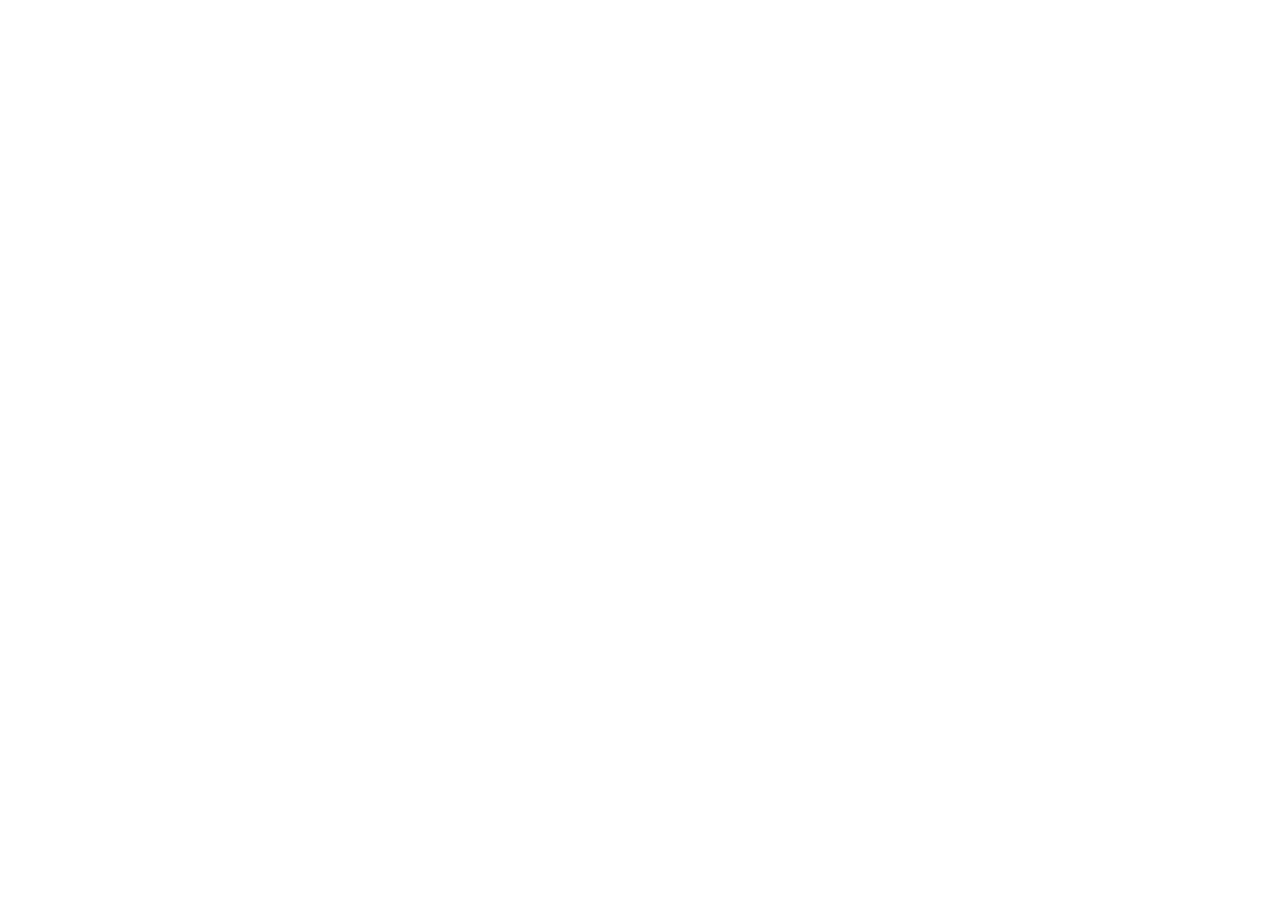
==== contato.html @ 86f14d1a "configuracao inicial" ====
<!DOCTYPE html>
<html lang="pt-br">
<head>
    <meta charset="UTF-8">
    <meta name="viewport" content="width=device-width, initial-scale=1.0">
    <title>Contato</title>
    <link rel="stylesheet" href="style.css">
</head>
<body>
    
</body>
</html>
---- style.css ----
@import url('https://fonts.googleapis.com/css2?family=Libre+Baskerville:ital,wght@0,400;0,700;1,400&family=Oswald:wght@200..700&family=Playfair+Display:ital,wght@0,400..900;1,400..900&display=swap');

* {
    margin: 0;
    padding: 0;
    box-sizing: border-box;
}
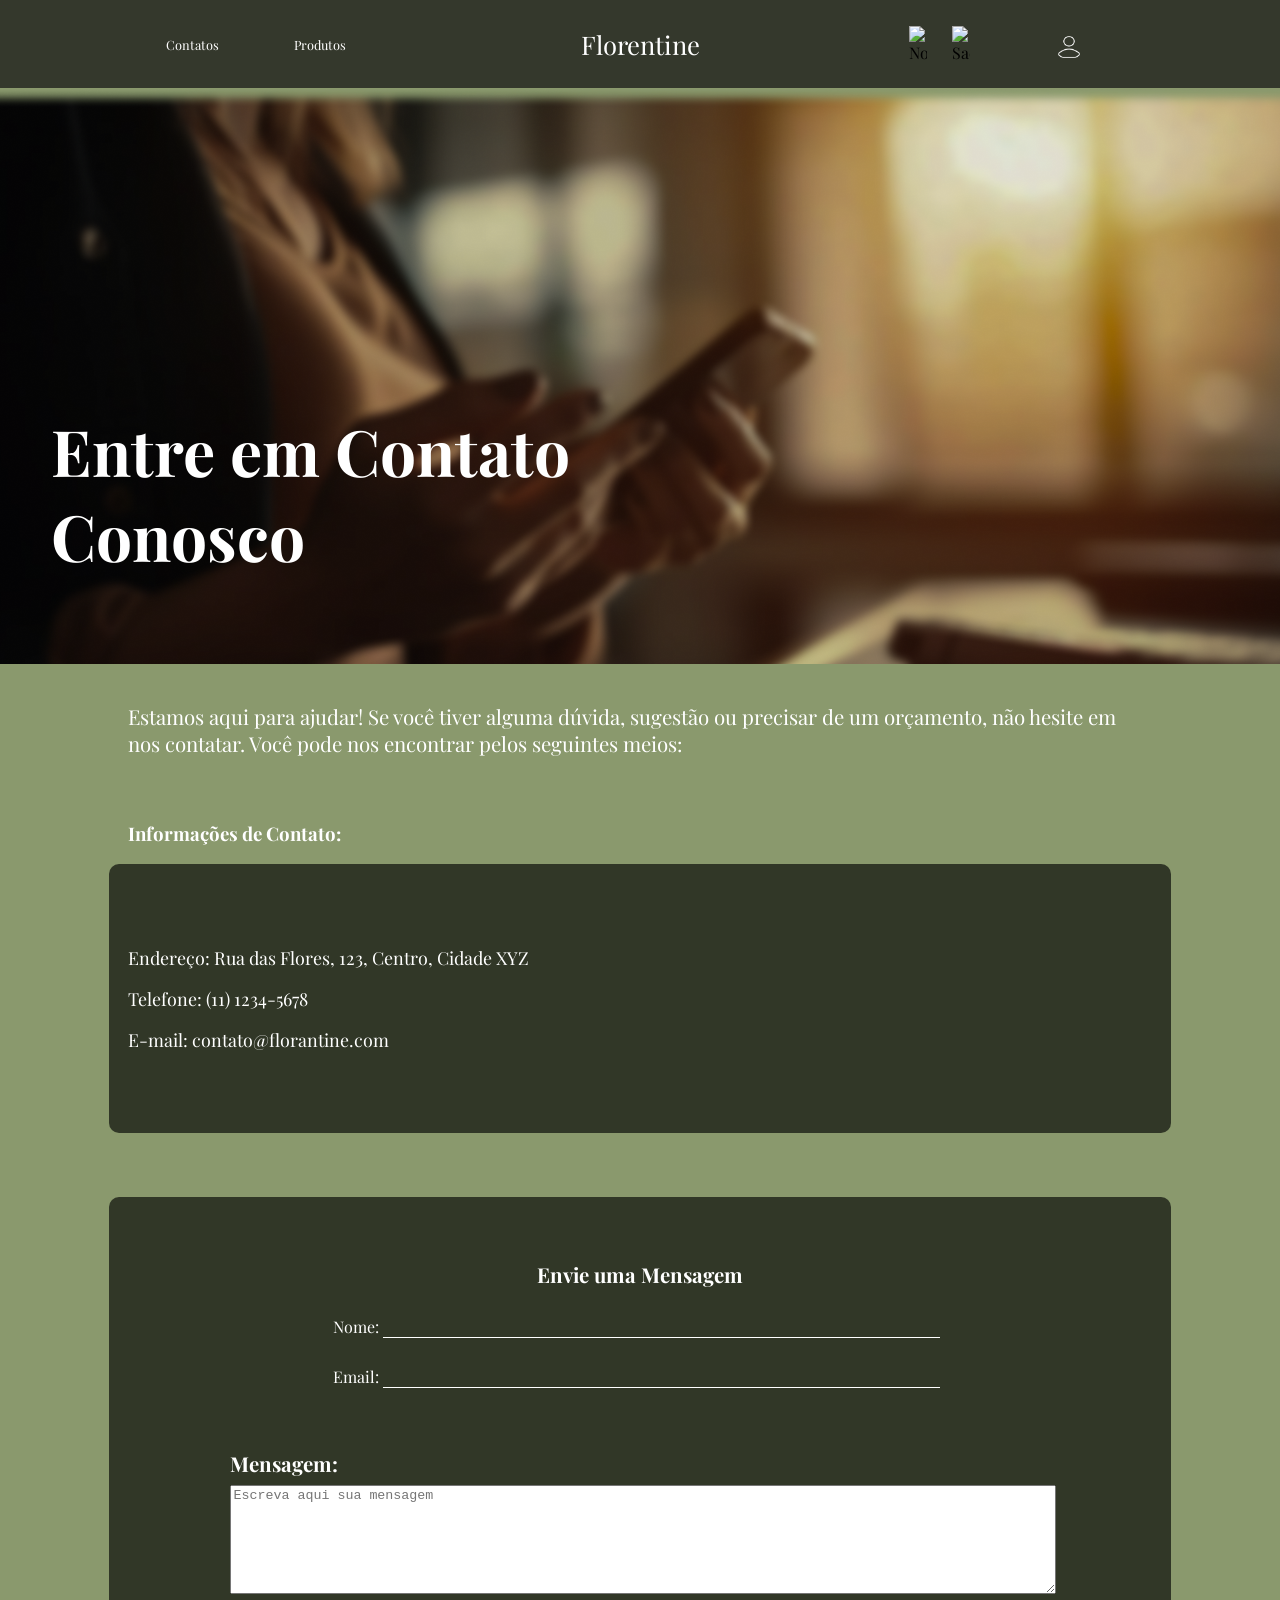
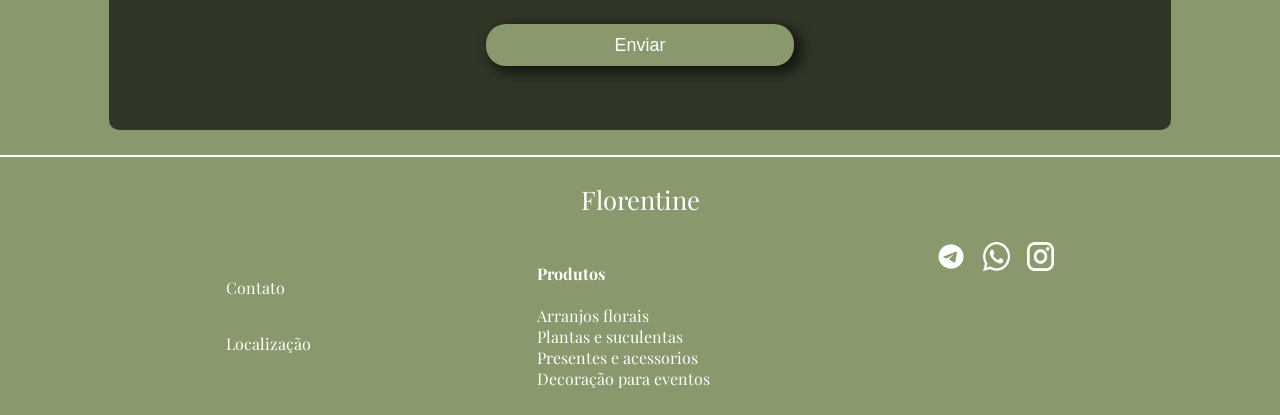
==== commit 4fb9a996: "primeiras paginas e inicio do php" ====
--- a/contato.html
+++ b/contato.html
@@ -3,10 +3,93 @@
 <head>
     <meta charset="UTF-8">
     <meta name="viewport" content="width=device-width, initial-scale=1.0">
-    <title>Contato</title>
-    <link rel="stylesheet" href="style.css">
+    <title>Página Inicial</title>
+    <link rel="stylesheet" href="index.css">
 </head>
 <body>
-    
+    <!-- Estrutracao do header, onde ele foi separdo em tres divs para que possa ser separados conforme layout -->
+    <header>
+        <div>
+            <a href="#">Contatos</a>
+            <a href="#">Produtos</a>
+        </div>
+        <div>
+            <a href="pginicial.html"><h2>Florentine</h2></a>
+        </div>
+        <div>
+            <img src="img/coracao.png" alt="Notificações">
+            <img src="img/sacola.png" alt="Sacola">
+            <a class="profile-link" href="login.html">
+                <img src="img/pessoa.png" alt="Perfil">
+            </a>
+        </div>
+    </header>
+
+    <!-- Conteudo -->
+    <div class="content-all-contact">
+        <div class="content-contact">
+            <div>
+                <h2>Entre em Contato Conosco</h2>
+            </div>
+            <p>
+                Estamos aqui para ajudar! Se você tiver alguma dúvida, 
+                sugestão ou precisar de um orçamento, não hesite em nos contatar. Você pode nos encontrar pelos seguintes meios:
+            </p>
+        </div>
+
+        <h3>Informações de Contato:</h3>
+        <div class="content-info">
+            <p>Endereço: Rua das Flores, 123, Centro, Cidade XYZ</p>
+            <p>Telefone: (11) 1234-5678</p>
+            <p>E-mail: contato@florantine.com</p>
+        </div>
+    </div>
+
+    <form action="">
+        <h4>Envie uma Mensagem</h4>
+        <div class="field-staff">
+            <div>
+                <label for="">Nome:</label>
+                <input type="text">
+            </div>
+            <div>
+                <label for="">Email:</label>
+                <input type="text">
+            </div>
+        </div>
+        <div class="field-message">
+            <h5>Mensagem:</h5>
+            <textarea placeholder="Escreva aqui sua mensagem" id=""></textarea>
+        </div>
+        <input id="btn-form" type="button" value="Enviar">
+    </form>
+
+    <!-- Footer -->
+    <footer>
+        <div>
+            <span>.</span>
+            <div>
+                <h2>Florentine</h2>
+            </div>
+        </div>
+        <div class="content-footer">
+            <div>
+                <a href="">Contato</a>
+                <a href="">Localização</a>
+            </div>
+            <div>
+                <h4>Produtos</h4>
+                <a href="">Arranjos florais</a>
+                <a href="">Plantas e suculentas</a>
+                <a href="">Presentes e acessorios</a>
+                <a href="">Decoração para eventos</a>
+            </div>
+            <div id="sociais">
+                <img src="img/telegram_footer.png" alt="Telegram">
+                <img src="img/wpp_footer.png" alt="WhatsApp">
+                <img src="img/instagran_footer.png" alt="Instagram">
+            </div>
+        </div>
+    </footer>
 </body>
 </html>
--- a/index.css
+++ b/index.css
@@ -0,0 +1,422 @@
+@import url('https://fonts.googleapis.com/css2?family=Playfair+Display:ital,wght@0,400..900;1,400..900&display=swap');
+@import url('https://fonts.googleapis.com/css2?family=Libre+Baskerville:ital,wght@0,400;0,700;1,400&family=Playfair+Display:ital,wght@0,400..900; 1.400..900&display=swap');
+
+body{
+    margin: 0;
+    padding: 0;
+    text-decoration: none;
+    font-family: "Playfair Display", serif;
+    background-color: #8A996D;
+}
+
+header{
+    background-color: #34382C;
+    display: flex;
+    justify-content: center;
+    padding: 1% 0%;
+}
+
+header div{
+    display: flex;
+    width: 20%;
+    align-items: center;
+    justify-content: center;
+    margin: 0% 5%;
+}
+
+header div h2{
+    margin: auto;
+    color: white;
+    font-weight: 400;
+    font-size: 2vw;
+}
+
+header div a{
+    color: white;
+    text-decoration: none;
+    height: auto;
+    margin: auto;
+    font-size: 1vw;
+}
+
+
+header div a:hover{
+    color: rgb(219, 219, 219);
+}
+
+header div img{
+    width: 7%;
+    margin: 5%;
+}
+
+.profile-link img {
+            width: 22px; 
+            height: auto;
+            cursor: pointer;
+            margin-top: 10px;
+        }
+/*Inicio da estilizacao do conteudo da pagina inicial*/
+.wellcome{
+    margin: 0;
+    height: 100vh;
+    
+}
+
+.wellcome img{
+    width: 100%;
+    height: 100%;
+  
+}
+
+/*Vitrine*/
+.showcase h2{
+    color: white;
+    text-align: center;
+    margin-top: 0;
+    font-size: 3vw;
+    margin-top: 2%;
+}
+
+.showcase p{
+    color: white;
+    margin: auto;
+    font-size: 1.5vw;
+    width: 70%;
+    margin-bottom: 3%;
+}
+
+.div_showcase_content{
+    display: flex;
+    justify-content: space-evenly;
+}
+
+.showcase_content{
+    background-color: white;
+    border-radius: 18px;
+    width: 20%;
+    text-align: center;
+    align-items: center;
+    height: 23vw;
+    margin-bottom: 3%;
+}
+
+.showcase_content img{
+    width: 100%;
+    height: 20vw;
+}
+
+.showcase_content p{
+    color: black;
+    font-size: 1.2vw;
+}
+
+#button_showcase{
+    background-color: #8A996D;
+    box-shadow: 6px 5px 13px 3px rgba(0,0,0,0.59);
+    padding: 1% 2%;
+    color: white;
+    text-decoration: none;
+    font-size: 1.4vw;
+    border-radius: 20px;
+    margin-left: 85%;
+}
+
+/*Promocao*/
+.promotion{
+    display: flex;
+    background-color: #34382C;
+    margin-top: 3%;
+}
+
+.promotion h3{
+    color: #F7E330;
+    font-size: 3vw;
+    margin-left: 4%;
+}
+
+.promotion p{
+    color: white;
+    font-size: 2vw;
+    width: 60%;
+    margin-left: 5%;
+    margin-bottom: 0;
+}
+
+.promotion b{
+    color: #F7E330;
+    font-size: 2.6vw;
+}
+
+.promotion img{
+    width: 100%;
+}
+
+#button_promotion{
+    background-color: #8A996D;
+    box-shadow: 6px 5px 13px 3px rgba(0,0,0,0.59);
+    padding: 1% 3%;
+    color: white;
+    text-decoration: none;
+    font-size: 1.4vw;
+    border-radius: 20px;
+    margin-left: 75%;
+    
+}
+
+/*Evaluation*/
+.evaluation{
+    margin-bottom: 5%;
+}
+
+.evaluation h3{
+    color: white;
+    font-size: 400;
+    font-size: 3.5vw;
+    margin-bottom: 0;
+    margin-left: 2%;
+}
+
+.evaluation p{
+    color: white;
+    font-size: 400;
+    font-size: 1.2vw;
+    margin-bottom: 3%;
+    margin-left: 2%;
+}
+
+.evaluation-content{
+    display: flex;
+}
+
+.div-comment{
+    display: flex;
+    justify-content: space-evenly;
+    flex-direction: column;
+}
+
+.comment{
+    background-color: #E9E3C2;
+    width: 95%;
+    display: flex;
+    margin: auto;
+    padding: 1%;
+    margin-bottom: 2%;
+}
+
+.comment-text{
+    display: block;
+}
+
+.comment h2{
+    color: black;
+    font-size: 1.3vw;
+    margin-left: 5%;
+}
+
+.comment p{
+    color: black;
+    font-size: 1vw;
+}
+
+.comment img{
+    width: 50%;
+}
+
+/*Footer*/
+footer{
+    display: flex;
+    flex-direction: column;
+    padding: 2% 0;
+}
+
+footer span{
+    width: 100%;
+    height: 1.2px;
+    background-color: white;
+    color: transparent;
+    font-size: 0vw;
+    display: flex;
+}
+
+footer div h2{
+    margin: auto;
+    color: white;
+    font-weight: 400;
+    font-size: 2vw;
+    margin-top: 2%;
+    text-align: center;
+    margin-bottom: 2%;
+}
+
+.content-footer{
+    display: flex;
+    justify-content: space-evenly;
+}
+
+.content-footer div{
+    display: flex;
+    flex-direction: column;
+    justify-content: space-evenly;
+}
+
+
+.content-footer h4{
+    color: white;
+}
+
+.content-footer a{
+    color: white;
+    text-decoration: none;
+}
+
+#sociais{
+    display: flex;
+    flex-direction: row;
+    justify-content: space-between;
+}
+
+#sociais img{
+    width: auto;
+    height: 20%;
+
+}
+
+/* pagina contato */
+.content-contact {
+    margin-top: 0;
+}
+
+.content-contact div{
+    margin-top: 0;
+    background-image: url("img/PagContatos.png");
+    height: 45vw;
+    width: 100%;
+}
+
+.content-contact h2{
+    color: white;
+    position: absolute;
+    margin-top: 25%;
+    font-size: 5vw;
+    width: 50%;
+    margin-left: 4%;
+}
+
+.content-contact p{
+    color: white;
+    width: 80%;
+    margin: auto;
+    font-size: 1.6vw;
+    margin-top: 3%;
+}
+
+/* informacoes de contato */
+.content-all-contact h3{
+    color: white;
+    margin-left: 10%;
+    margin-top: 5%;
+}
+
+.content-info{
+    background-color: #313727;
+    width: 80%;
+    margin: auto;
+    padding: 5% 1.5%;
+    border-radius: 10px;
+    margin-bottom: 5%;
+}
+
+.content-info p{
+    color: white;
+    font-size: 1.4vw;
+}
+
+/* formulario */
+textarea:focus, input:focus{
+    outline: none;
+}
+
+form{
+    background-color: #313727;
+    width: 80%;
+    margin: auto;
+    padding: 5% 1.5%;
+    border-radius: 10px;
+    display: flex;
+    flex-direction: column;
+}
+
+form h4{
+    color: white;
+    font-size: 1.6vw;
+    margin: auto;
+}
+
+.field-staff{
+    margin: auto;
+    width: 60%;
+    display: flex;
+    flex-direction: column;
+    justify-content: space-evenly;
+    height: 10vw;
+}
+
+.field-staff label{
+    color: white;
+}
+
+.field-staff input{
+    background-color: transparent;
+    border: none;
+    border-bottom: solid 1px white;
+    width: 90%;
+    color: white;
+}
+
+.field-message{
+    display: flex;
+    flex-direction: column;
+    width: 80%;
+    margin: auto;
+}
+
+.field-message h5{
+    color: white;
+    font-size: 1.6vw;
+    margin-bottom: 1%;
+}
+
+.field-message textarea{
+    width: 100%;
+    height: 8vw;
+}
+
+#btn-form{
+    width: 30%;
+    margin: auto;
+    margin-top: 3%;
+    cursor: pointer;
+    background-color: #8A996D;
+    box-shadow: 6px 5px 13px 3px rgba(0,0,0,0.59);
+    padding: 1% 3%;
+    color: white;
+    font-size: 1.4vw;
+    border-radius: 20px;
+    border: none;
+    transition: 0.4s;
+}
+
+#btn-form:hover{
+    background-color: #717d59;
+}
+#formCliente{
+    display: none;
+}
+
+#formAtendente{
+    display: none;
+}
+#formCadastro{
+    display: none;
+}
+
